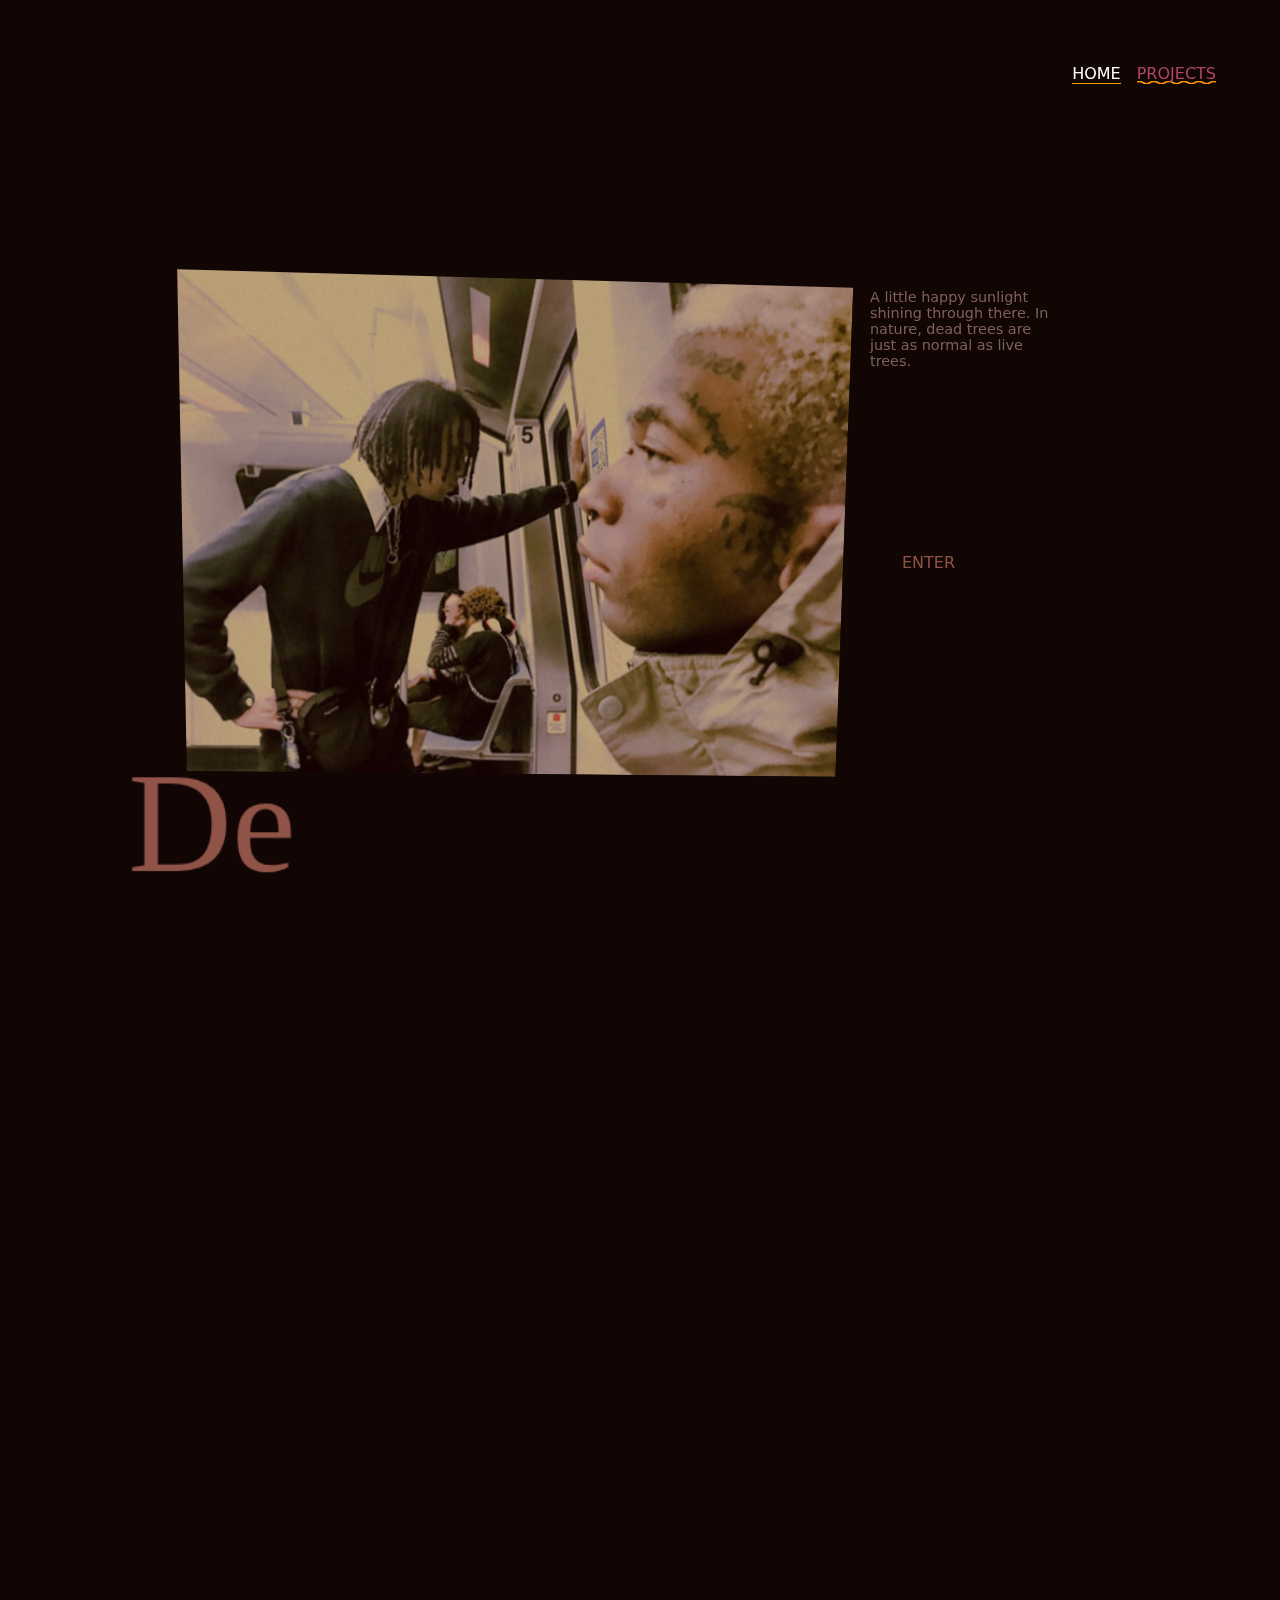
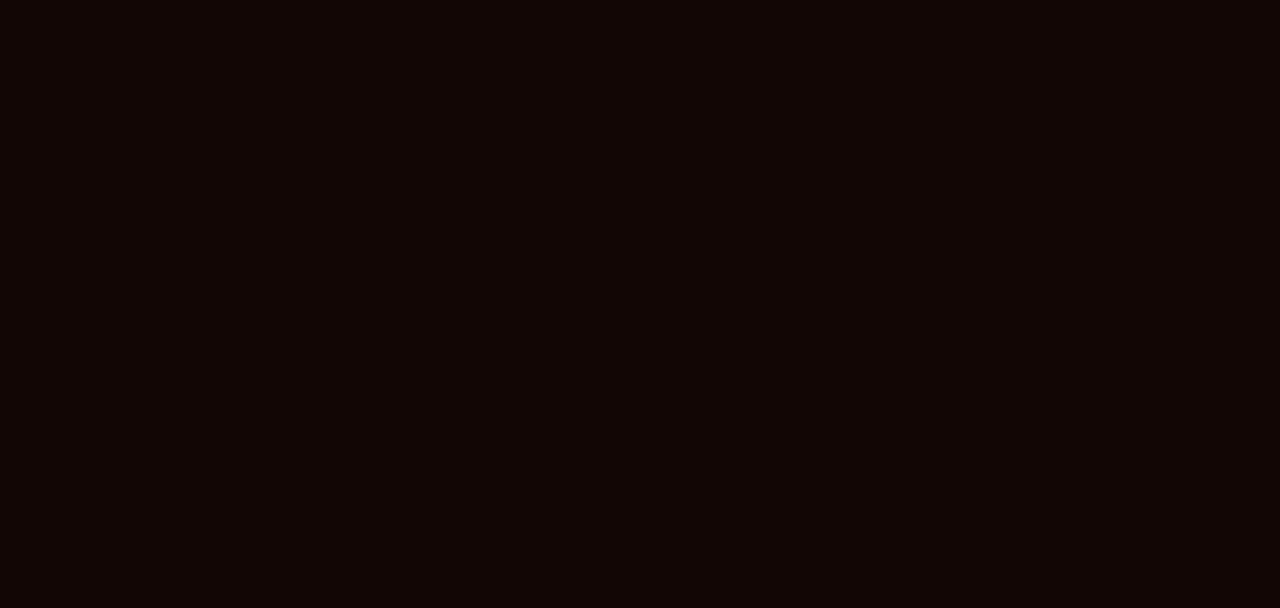
==== projects.html @ c8d73562 "added projects page" ====
<!DOCTYPE html>
<html lang="en" class="no-js">
	<head>
		<meta charset="UTF-8" />
		<meta name="viewport" content="width=device-width, initial-scale=1">
		<title>Ayush Saklani</title>
		<meta name="description" content="Portfolio" />
		<meta name="keywords" content="machine learning, deep learning, dl, ml, ai, artificical intelligence, data science" />
		<meta name="author" content="Ayush Saklani" />
		
		<script>document.documentElement.className="js";var supportsCssVars=function(){var e,t=document.createElement("style");return t.innerHTML="root: { --tmp-var: bold; }",document.head.appendChild(t),e=!!(window.CSS&&window.CSS.supports&&window.CSS.supports("font-weight","var(--tmp-var)")),t.parentNode.removeChild(t),e};supportsCssVars()||alert("Please view this demo in a modern browser that supports CSS Variables.");</script>
	<link href="css/vendors.css" rel="stylesheet">
	
	<link href="css/projects.css" rel="stylesheet">
	<body class="project-column">
		
		<main>
			
			

<!-- PROJECTS COLUMNS -->

<div data-scroll class="page page--layout-2">
				
				
				<div class="content content--alternate content--padded">
					<div class="content__item content__item--expand" style="--aspect-ratio: 700/525;">
						<div class="content__item-imgwrap">
							<div class="content__item-img" style="background-image: url(img/2.jpg);"></div>
						</div>
						<h2 class="content__item-title">De</h2>
						<p class="content__item-description">A little happy sunlight shining through there. In nature, dead trees are just as normal as live trees.</p>
						<p class="content__item-link"><a href="index.html">ENTER</a><p>
					</div>
					<div class="content__item content__item--expand" style="--aspect-ratio: 800/462;">
						<div class="content__item-imgwrap">
							<div class="content__item-img" style="background-image: url(img/17.jpg);"></div>
						</div>
						<h2 class="content__item-title">Nj</h2>
						<p class="content__item-description">All you have to learn here is how to have fun. No pressure. Just relax and watch it happen.All you have to learn here is how to have fun. No pressure. Just relax and watch it happen.
						All you have to learn here is how to have fun. No pressure. Just relax and watch it happen.
					All you have to learn here is how to have fun. No pressure. Just relax and watch it happen.</p>
						<p class="content__item-link"><a href="index.html">ENTER</a><p>
					</div>
					
				
					
				</div>
			</div>





<!-- PROJECTS COULMN ENDS -->


<div class="frame__demos">
					
					<a href="index.html" class="frame__demo">HOME</a>
					<a href="projects.html" class="frame__demo  frame__demo--current">PROJECTS</a>
					
				</div>

		</main>
		<script src="js/project-background.js"></script>
		<script src="js/three.min.js"></script>
		<script src="js/TweenMax.min.js"></script>
		<script src="js/projects.js"></script>
		<script src="js/imagesloaded.pkgd.min.js"></script>
		<script src="js/project-column.js"></script>
	</body>


			<!-- Nav -->
				
			<!-- Nav End -->
		

</html>
---- css/vendors.css ----
article,
aside,
details,
figcaption,
figure,
footer,
header,
hgroup,
main,
nav,
section,
summary {
    display: block
}

audio,

video {
    display: inline-block
}

audio:not([controls]) {
    display: none;
    height: 0
}

[hidden] {
    display: none
}


*,
:after,
:before {
    box-sizing: border-box
}

:root {
    font-size: 16px
}

.frame,
body,
html,
main {
    width: 100%;
    height: 100%
}

body {
   
    top: 0;
    left: 0;
    --color-text: #fff;
    --color-bg: #0e0e0f;
    --color-link: #0f51e4;
    --color-link-hover: #ebd944;
    color: var(--color-text);
    background-color: var(--color-bg);
    font-family: Futura, futura-pt, Arial, sans-serif;
    -webkit-font-smoothing: antialiased;
    -moz-osx-font-smoothing: grayscale
}
a {
    
    color: inherit;
    opacity: 1;
    
    position: relative;
    text-decoration: none;
    transition: color, opacity .12s
}

a:hover {
    background-image: url("data:image/svg+xml;charset=utf8,%3Csvg id='squiggle-link' xmlns='http://www.w3.org/2000/svg' xmlns:xlink='http://www.w3.org/1999/xlink' xmlns:ev='http://www.w3.org/2001/xml-events' viewBox='0 0 20 4'%3E%3Cstyle type='text/css'%3E.squiggle{animation:shift 2s linear infinite;}@keyframes shift {from {transform:translateX(0);}to {transform:translateX(-20px);}}%3C/style%3E%3Cpath fill='none' stroke='%23ff9800' stroke-width='2' class='squiggle' d='M0,3.5 c 5,0,5,-3,10,-3 s 5,3,10,3 c 5,0,5,-3,10,-3 s 5,3,10,3'/%3E%3C/svg%3E");
    background-position: 0 100%;
    background-repeat: repeat-x;
    background-size: auto 3px;
    padding-bottom: 3px;
   
   
}



.frame__demos {
    display: flex;
    justify-content: space-between;
   
    padding: 0 2.5rem:;
    margin: 1rem 0;
    position: absolute;
    top: 2rem;
    right: 3rem;
    color:white;
    z-index: 1000000;
    
    
}

.frame__demo {
    margin-top: 1rem;
    margin-right: 1rem;
    border-bottom: 1px solid orange;
}

.frame__demo--current,
.frame__demo:hover {
    color: #AF456D;
    margin-top: 1rem;
    margin-right: 1rem;
   border-bottom: 0;
   transition: border-bottom, color 0.7s;
   

    
}

.frame__demo--current {
   background-image: url("data:image/svg+xml;charset=utf8,%3Csvg id='squiggle-link' xmlns='http://www.w3.org/2000/svg' xmlns:xlink='http://www.w3.org/1999/xlink' xmlns:ev='http://www.w3.org/2001/xml-events' viewBox='0 0 20 4'%3E%3Cstyle type='text/css'%3E.squiggle{animation:shift 2s linear infinite;}@keyframes shift {from {transform:translateX(0);}to {transform:translateX(-20px);}}%3C/style%3E%3Cpath fill='none' stroke='%23ff9800' stroke-width='2' class='squiggle' d='M0,3.5 c 5,0,5,-3,10,-3 s 5,3,10,3 c 5,0,5,-3,10,-3 s 5,3,10,3'/%3E%3C/svg%3E");
    background-position: 0 100%;
    background-repeat: repeat-x;
    background-size: auto 3px;
    transform: none;

}
---- css/projects.css ----
body {
    --color-text: #fff;
    --color-bg: #0e0e0f;
    --color-bg-2: #242635;
    --color-bg-3: #dc2c5a;
    --color-link: #dc2c5a;
    --color-link-hover: #ff0060;
    overflow:hiden;
    width:100vw;
    height:100vh;
}




/**/
 /**/
 *,
:after,
:before {
    box-sizing: border-box;
    position: relative
}

:root {
    --baseline: 1;
    --degs: 8deg;
    --duration: 0.4s;
    --easing: cubic-bezier(0.7, 0, 0.2, 1);
    --loaded: 100%;
    --mouse-x: 0;
    --mouse-y: 0;
    --rot-x: 1;
    --rot-xvw: -1vw;
    --rot-y: -1;
    --rot-yvw: 1vw
}

::selection {
    background: rgba(141, 236, 193, .99);
    color: #fff
}


/* PROJECT COLUMN*/



.project-column {
    --color-text: #905348;
    --color-bg: #120605;
    --color-link: #8f8f76;
    --color-link-hover: #fff;
    font-family: "Segoe UI", Frutiger, "Frutiger Linotype", "Dejavu Sans", "Helvetica Neue", Arial, sans-serif;
    font-size: 1rem;
    --imgwidthmax: 400px;
    --color-description: #7e605b;
    --font-title: ivymode;
    --size-title: 9vw;
    --imgwidthmax: 600px;
}



.page {
    display: grid;
    padding: 5vw;
    max-width: 1400px;
    margin: 0 auto;
    grid-template-columns: 100%;
    grid-template-areas: 'header' 'meta' 'grid';
    will-change: transform;
}

.page__title {
    grid-area: header;
    margin: 0 0 1rem;
    font-size: inherit;
    font-weight: 400;
}




.meta {
    grid-area: meta;
}

.meta--center {
    justify-self: center;
    padding-top: 20vh;
}

.meta__links {
    display: flex;
    flex-wrap: wrap;
    line-height: 1.5;
}

.meta__links--column {
    flex-direction: column;
}

.meta__links a {
    margin: 0 1.5rem 0 0;
}

.meta__demos {
    margin-top: 1rem;
}

.meta__demo {
    display: inline-block;
    margin-right: 0.75rem;
}

.meta__demo--current {
    color: var(--color-link-hover);
    pointer-events: none;
}

.content {
    grid-area: grid;
    margin: 25vh 0 30vh;
}

.content--offset {
    display: grid;
    grid-template-columns: repeat(2, minmax(100px, 1fr));
    grid-gap: 30vh 10vw;
}

.content--full {
    width: 100vw;
    justify-self: center;
}

.content--padded {
    padding: 0 10vw;
}

.content__item {
    --imgwidth: calc(var(--imgwidthmax) * var(--aspect-ratio));
    width: var(--imgwidth);
    max-width: 100%;
    position: relative;
    will-change: transform;
    margin-bottom: 30vh;
    display: grid;
    grid-template-columns: 50% 50%;
}

.content__item--wide {
    grid-template-columns: 20% 80%;
}

.content__item--wide:nth-child(even) {
    grid-template-columns: 80% 20%;
}

.content--center .content__item {
    margin: 0 auto 60vh;
}

.content__item--expand {
    width: 100%;
    grid-template-columns: minmax(0, var(--imgwidth)) 1fr;
}

.content__item--expand:nth-child(even) {
    grid-template-columns: 1fr minmax(0, var(--imgwidth));
}

.content--alternate .content__item {
    max-width: 90vw;
}

.content--offset .content__item {
    margin: 0 auto 15vh;
}

.content--offset .content__item:nth-child(even) {
    align-self: end;
    margin-bottom: -20vh;
}

.content--alternate .content__item:nth-child(even) {
    margin-left: auto;
}

.content__item-imgwrap {
    position: relative;
    --imgwidth: 100%;
    margin: 0 auto;
    grid-area: 1 / 1 / 3 / 3;
    overflow: hidden;
    width: var(--imgwidth);
    padding-bottom: calc(var(--imgwidth) / (var(--aspect-ratio)));
    will-change: transform;
}

.demo-2 .content__item-imgwrap {
    outline: 1px solid transparent;
}

.content__item--expand .content__item-imgwrap {
    grid-area: 1 / 1 / 3 / 2;
}

.content__item--expand:nth-child(even) .content__item-imgwrap {
    grid-area: 1 / 2 / 3 / 3;
    justify-self: end;
}

.content__item-img {
    --overflow: 40px;
    height: calc(100% + (2 * var(--overflow)));
    top: calc( -1 * var(--overflow));
    width: 100%;
    position: absolute;
    background-size: cover;
    background-position: 50% 0%;
    will-change: transform;
    opacity: 0.8;
}

.content__item-img--t1 {
    --overflow: 60px;
}

.content__item-img--t2 {
    --overflow: 80px;
}

.content__item-img--t3 {
    --overflow: 120px;
}

.content__item-number {
    opacity: 0.03;
    font-size: 25vw;
    position: absolute;
    top: -7vw;
    right: -10vw;
    line-height: 1;
}

.content__item:nth-child(even) .content__item-number {
    right: auto;
    left: -7vw;
}

.content__item-title {
    position: relative;
    font-size: var(--size-title);
    padding: 0 3vw;
    margin: calc(var(--size-title) * -1/2) 0 0 0;
    align-self: start;
    line-height: 1;
    font-family: var(--font-title);
    font-weight: var(--font-weight-title);
    color: var(--color-title);
    will-change: transform;
    mix-blend-mode: var(--blendmode-title);
}

.content--center .content__item-title {
    grid-area: 1 / 1 / 3 / 3;
    margin: auto;
}

.content__item-title--layer {
    padding: 0;
    z-index: 10;
    grid-area: 1 / 1 / 2 / 3;
    width: 100%;
    text-align: center;
}

.content__item-description {
    grid-area: 3 / 1 / 3 / 3;
    width: 70%;
    position: relative;
    margin: 0;
    padding: 1rem 0 0 0;
    color: var(--color-description);
}


.content--alternate .content__item-title,
.content__item--wide:nth-child(even) .content__item-description {
    grid-area: 3 / 1 / 4 / 2;
    justify-self: start;
}

.content--alternate  .content__item:nth-child(even) .content__item-title,
.content__item--wide .content__item-description {
    grid-area: 3 / 2 / 4 / 3;
    justify-self: end;
    width: auto;
}

.content__item--expand .content__item-description {
    grid-area: 1 / 2 / 3 / 3;
    justify-self: start;
    align-self: start;
    padding: 0 2rem;
    width: 250px;
    font-size: 0.9rem;
}

.content__item--expand:nth-child(even) .content__item-description {
    grid-area: 1 / 1 / 3 / 2;
    justify-self: end;
    text-align: right;
}

.content__item-deco {
    position: absolute;
    top: 2rem;
    left: 10vw;
    height: 30%;
    width: 1px;
    background: #d79612;
}

.content__item-decobar {
    width: 140%;
    height: 25%;
    top: 20%;
    left: -20%;
    position: absolute;
    background: #dd525a;
    mix-blend-mode: color-burn;
}

@media screen and (min-width: 53em) {
    .page--layout-1 {
        grid-template-columns: 30% 70%;
        grid-template-areas: 'header header' '...  meta' 'grid grid';
    }
    .page--layout-2 {
        grid-template-columns: 1fr 1fr;
        grid-template-areas: 'header meta' '...  meta' 'grid grid';
    }
}

@media screen and (max-width: 40em) {
    .content__item--expand .content__item-imgwrap,
    .content__item--expand:nth-child(even) .content__item-imgwrap {
        grid-area: 1 / 1 / 3 / 3;
    }
    .content__item--expand .content__item-description,
    .content__item--expand:nth-child(even) .content__item-description,
    .content__item--wide .content__item-description,
    .content__item--wide:nth-child(even) .content__item-description {
        grid-area: 3 / 1 / 4 / 3;
        padding: 1rem 0;
        width: 100%;
        text-align: left;
    }
    .content__item--wide .content__item-description {
        padding: 1rem;
    }
    .content--alternate .content__item-title,
    .content--alternate .content__item:nth-child(even) .content__item-title {
        grid-area: 1 / 1 / 4 / 2;
    }
}

.content__item-link{
    position: relative;
    right:-4em;
    font-size: var(--size-title)/10;
    top:-15em;
    align-self: center;
   
}
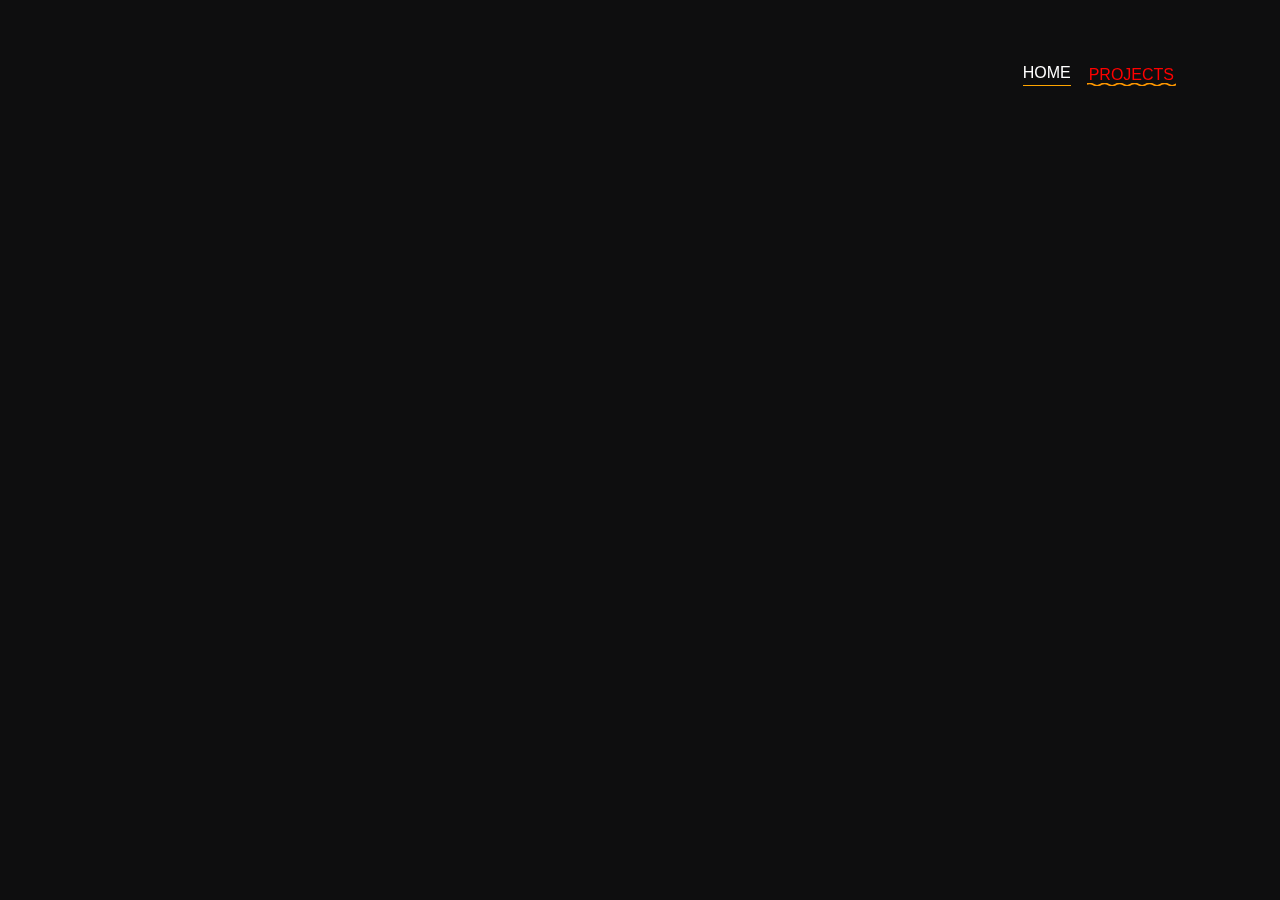
==== commit d1d8c732: "main" ====
--- a/projects.html
+++ b/projects.html
@@ -10,71 +10,33 @@
 		
 		<script>document.documentElement.className="js";var supportsCssVars=function(){var e,t=document.createElement("style");return t.innerHTML="root: { --tmp-var: bold; }",document.head.appendChild(t),e=!!(window.CSS&&window.CSS.supports&&window.CSS.supports("font-weight","var(--tmp-var)")),t.parentNode.removeChild(t),e};supportsCssVars()||alert("Please view this demo in a modern browser that supports CSS Variables.");</script>
 	<link href="css/vendors.css" rel="stylesheet">
-	
-	<link href="css/projects.css" rel="stylesheet">
-	<body class="project-column">
+	<body>
+		<div class="background"></div>
 		
 		<main>
+
+
 			
-			
-
-<!-- PROJECTS COLUMNS -->
-
-<div data-scroll class="page page--layout-2">
-				
-				
-				<div class="content content--alternate content--padded">
-					<div class="content__item content__item--expand" style="--aspect-ratio: 700/525;">
-						<div class="content__item-imgwrap">
-							<div class="content__item-img" style="background-image: url(img/2.jpg);"></div>
-						</div>
-						<h2 class="content__item-title">De</h2>
-						<p class="content__item-description">A little happy sunlight shining through there. In nature, dead trees are just as normal as live trees.</p>
-						<p class="content__item-link"><a href="index.html">ENTER</a><p>
-					</div>
-					<div class="content__item content__item--expand" style="--aspect-ratio: 800/462;">
-						<div class="content__item-imgwrap">
-							<div class="content__item-img" style="background-image: url(img/17.jpg);"></div>
-						</div>
-						<h2 class="content__item-title">Nj</h2>
-						<p class="content__item-description">All you have to learn here is how to have fun. No pressure. Just relax and watch it happen.All you have to learn here is how to have fun. No pressure. Just relax and watch it happen.
-						All you have to learn here is how to have fun. No pressure. Just relax and watch it happen.
-					All you have to learn here is how to have fun. No pressure. Just relax and watch it happen.</p>
-						<p class="content__item-link"><a href="index.html">ENTER</a><p>
-					</div>
-					
-				
-					
-				</div>
-			</div>
 
 
 
 
 
-<!-- PROJECTS COULMN ENDS -->
 
 
-<div class="frame__demos">
+			
+
+
+			<!-- Nav -->
+				<div class="frame__demos">
 					
 					<a href="index.html" class="frame__demo">HOME</a>
 					<a href="projects.html" class="frame__demo  frame__demo--current">PROJECTS</a>
 					
 				</div>
-
+			<!-- Nav End -->
 		</main>
-		<script src="js/project-background.js"></script>
-		<script src="js/three.min.js"></script>
-		<script src="js/TweenMax.min.js"></script>
-		<script src="js/projects.js"></script>
-		<script src="js/imagesloaded.pkgd.min.js"></script>
-		<script src="js/project-column.js"></script>
-	</body>
-
-
-			<!-- Nav -->
-				
-			<!-- Nav End -->
-		
+	
+	
 
 </html>
--- a/css/vendors.css
+++ b/css/vendors.css
@@ -1,4 +1,3 @@
-
 article,
 aside,
 details,
@@ -15,7 +14,7 @@
 }
 
 audio,
-
+canvas,
 video {
     display: inline-block
 }
@@ -29,6 +28,175 @@
     display: none
 }
 
+html {
+    font-family: sans-serif;
+    -ms-text-size-adjust: 100%;
+    -webkit-text-size-adjust: 100%
+}
+
+body {
+    margin: 0
+}
+
+a:focus {
+    outline: thin dotted
+}
+
+a:active,
+a:hover {
+    outline: 0
+}
+
+h1 {
+    font-size: 2em;
+    margin: .67em 0
+}
+
+abbr[title] {
+    border-bottom: 1px dotted
+}
+
+b,
+strong {
+    font-weight: 700
+}
+
+dfn {
+    font-style: italic
+}
+
+hr {
+    box-sizing: content-box;
+    height: 0
+}
+
+mark {
+    background: #ff0;
+    color: #000
+}
+
+code,
+kbd,
+pre,
+samp {
+    font-family: monospace, serif;
+    font-size: 1em
+}
+
+pre {
+    white-space: pre-wrap
+}
+
+q {
+    quotes: "\201C" "\201D" "\2018" "\2019"
+}
+
+small {
+    font-size: 80%
+}
+
+sub,
+sup {
+    font-size: 75%;
+    line-height: 0;
+    position: relative;
+    vertical-align: baseline
+}
+
+sup {
+    top: -.5em
+}
+
+sub {
+    bottom: -.25em
+}
+
+img {
+    border: 0
+}
+
+svg:not(:root) {
+    overflow: hidden
+}
+
+figure {
+    margin: 0
+}
+
+fieldset {
+    border: 1px solid silver;
+    margin: 0 2px;
+    padding: .35em .625em .75em
+}
+
+legend {
+    border: 0;
+    padding: 0
+}
+
+button,
+input,
+select,
+textarea {
+    font-family: inherit;
+    font-size: 100%;
+    margin: 0
+}
+
+button,
+input {
+    line-height: normal
+}
+
+button,
+select {
+    text-transform: none
+}
+
+button,
+html input[type=button],
+input[type=reset],
+input[type=submit] {
+    -webkit-appearance: button;
+    cursor: pointer
+}
+
+button[disabled],
+html input[disabled] {
+    cursor: default
+}
+
+input[type=checkbox],
+input[type=radio] {
+    box-sizing: border-box;
+    padding: 0
+}
+
+input[type=search] {
+    -webkit-appearance: textfield;
+    box-sizing: content-box
+}
+
+input[type=search]::-webkit-search-cancel-button,
+input[type=search]::-webkit-search-decoration {
+    -webkit-appearance: none
+}
+
+button::-moz-focus-inner,
+input::-moz-focus-inner {
+    border: 0;
+    padding: 0
+}
+
+textarea {
+    overflow: auto;
+    vertical-align: top
+}
+
+table {
+    border-collapse: collapse;
+    border-spacing: 0
+}
 
 *,
 :after,
@@ -49,7 +217,7 @@
 }
 
 body {
-   
+    position: fixed;
     top: 0;
     left: 0;
     --color-text: #fff;
@@ -66,7 +234,7 @@
     
     color: inherit;
     opacity: 1;
-    
+    padding-bottom: 3px;
     position: relative;
     text-decoration: none;
     transition: color, opacity .12s
@@ -77,7 +245,6 @@
     background-position: 0 100%;
     background-repeat: repeat-x;
     background-size: auto 3px;
-    padding-bottom: 3px;
    
    
 }
@@ -88,7 +255,7 @@
     display: flex;
     justify-content: space-between;
    
-    padding: 0 2.5rem:;
+    padding: 0 2.5rem;
     margin: 1rem 0;
     position: absolute;
     top: 2rem;
@@ -107,12 +274,9 @@
 
 .frame__demo--current,
 .frame__demo:hover {
-    color: #AF456D;
-    margin-top: 1rem;
-    margin-right: 1rem;
+    color: red;
+    padding: 2px;
    border-bottom: 0;
-   transition: border-bottom, color 0.7s;
-   
 
     
 }
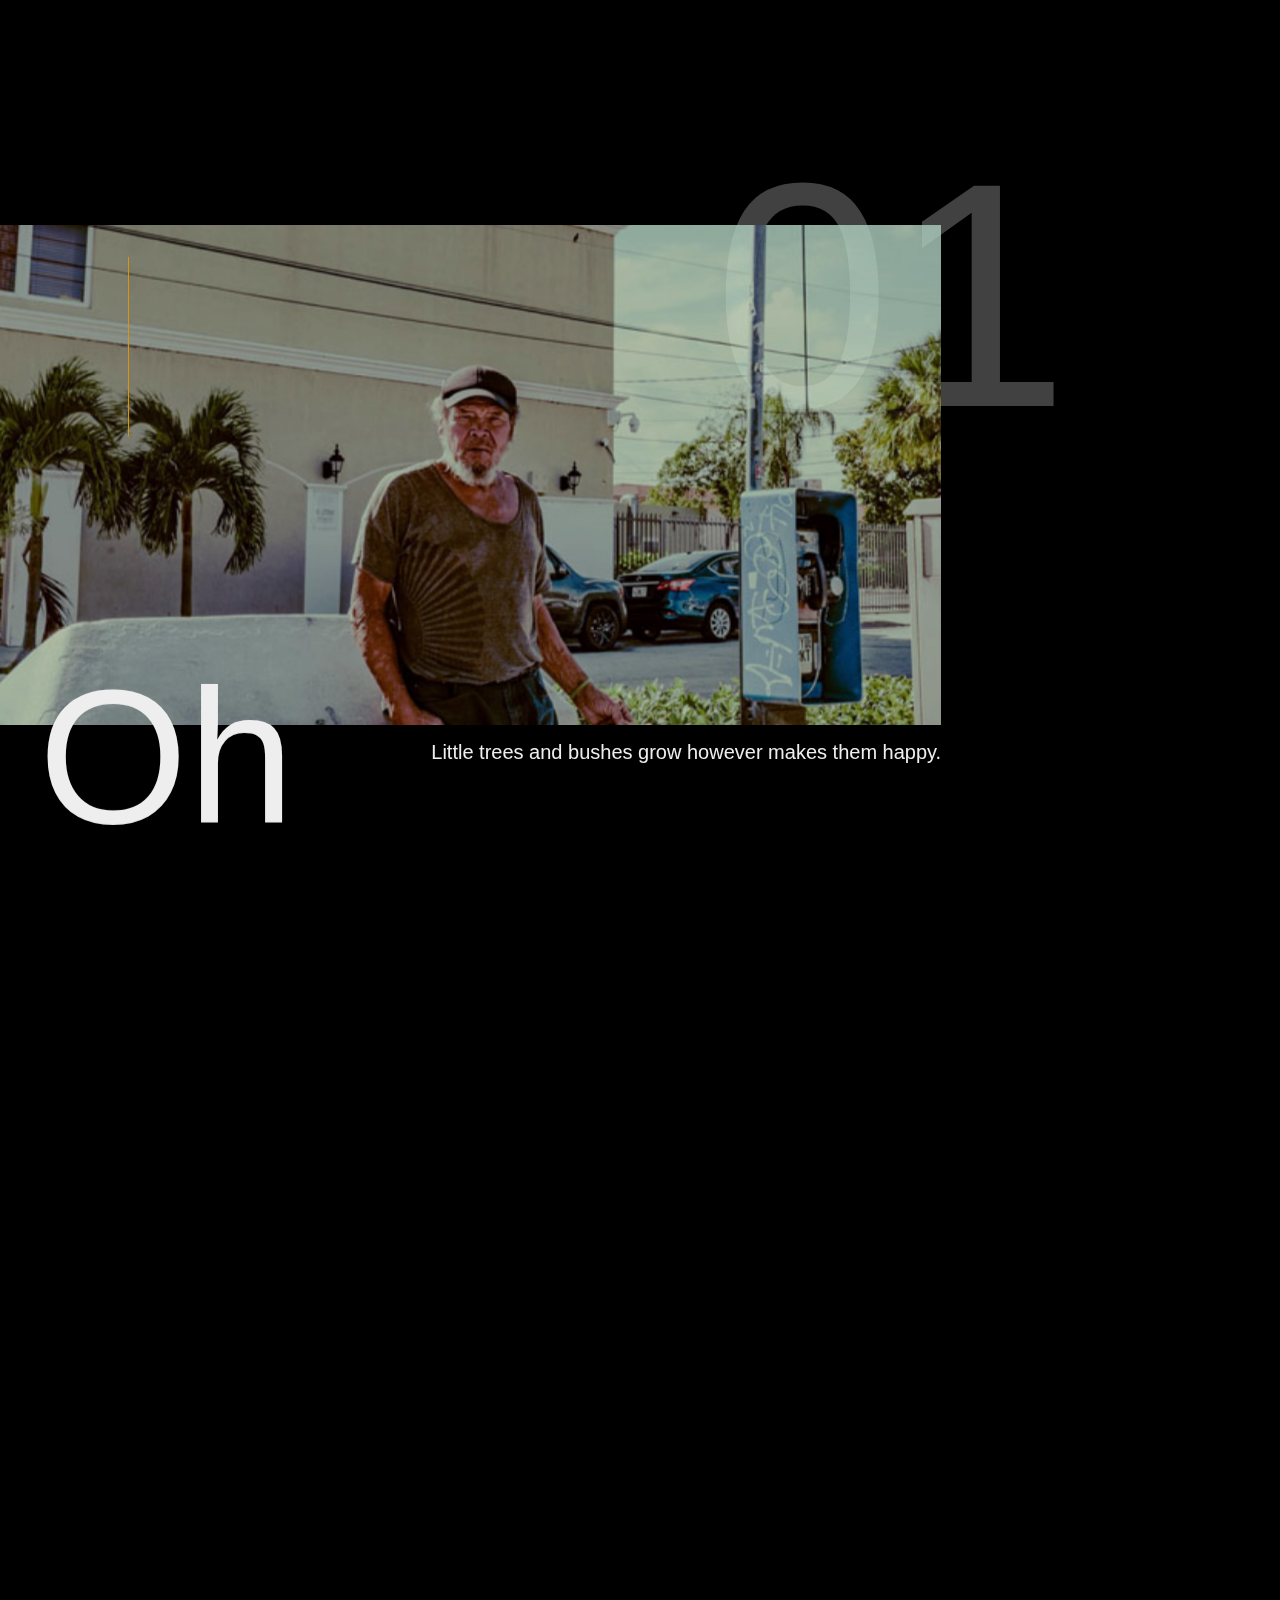
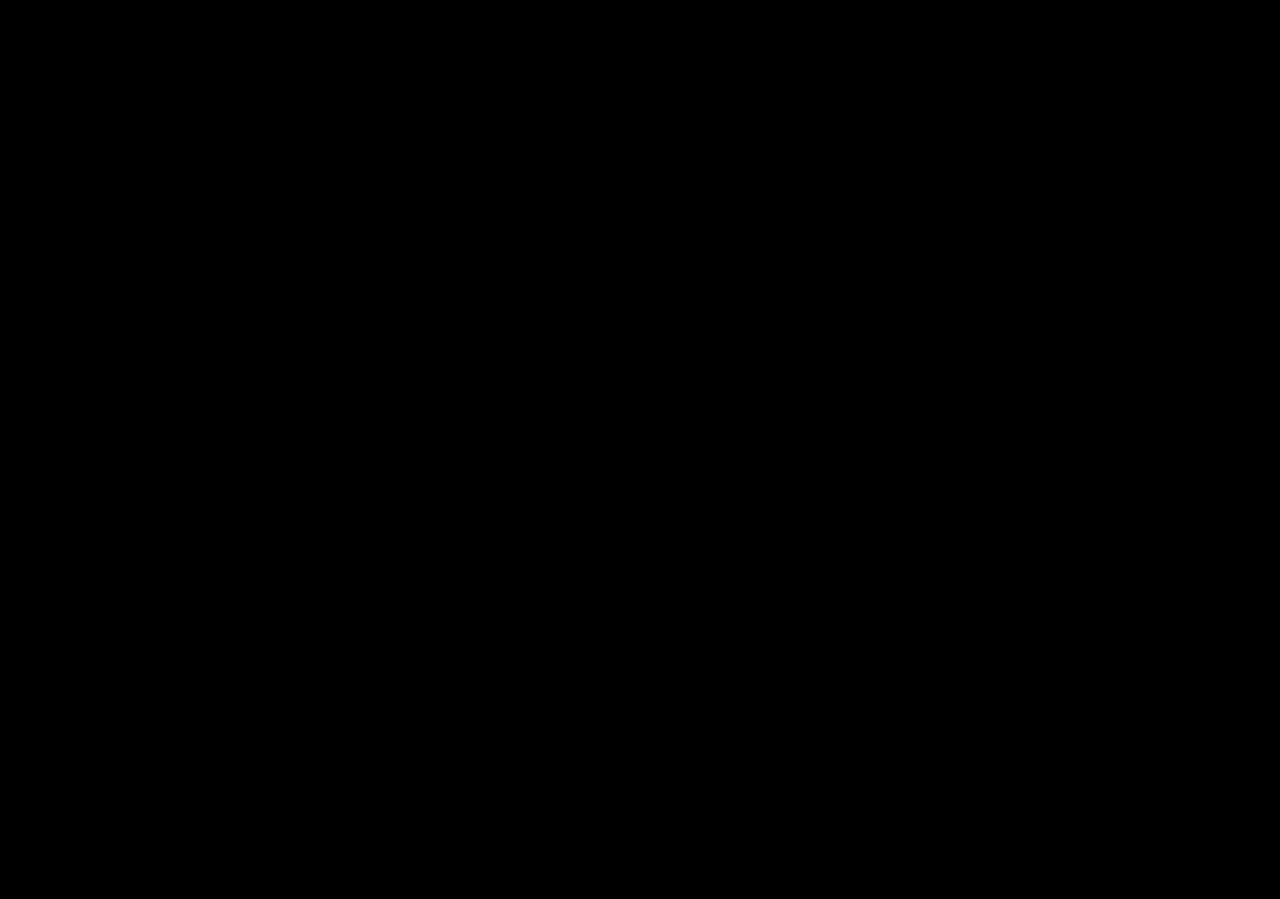
==== commit 77898ada: "projects page" ====
--- a/projects.html
+++ b/projects.html
@@ -9,34 +9,53 @@
 		<meta name="author" content="Ayush Saklani" />
 		
 		<script>document.documentElement.className="js";var supportsCssVars=function(){var e,t=document.createElement("style");return t.innerHTML="root: { --tmp-var: bold; }",document.head.appendChild(t),e=!!(window.CSS&&window.CSS.supports&&window.CSS.supports("font-weight","var(--tmp-var)")),t.parentNode.removeChild(t),e};supportsCssVars()||alert("Please view this demo in a modern browser that supports CSS Variables.");</script>
-	<link href="css/vendors.css" rel="stylesheet">
-	<body>
-		<div class="background"></div>
-		
+	<!-- <link href="css/vendors.css" rel="stylesheet"> -->
+	<link href="css/projects.css" rel="stylesheet">
+	</head>
+	<body class="demo-1">
 		<main>
+			<div data-scroll class="page page--layout-2">
+				
+				<div class="content content--full content--alternate">
+					<div class="content__item content__item--wide">
+						<span class="content__item-number">01</span>
+						<div class="content__item-imgwrap"><div class="content__item-img" style="background-image: url(img/17.jpg);"></div></div>
+						<div class="content__item-deco"></div>
+						<h2 class="content__item-title">Oh</h2>
+						<p class="content__item-description">Little trees and bushes grow however makes them happy.</p>
+					</div>
+					<div class="content__item content__item--wide">
+						<span class="content__item-number">02</span>
+						<div class="content__item-imgwrap"><div class="content__item-img" style="background-image: url(img/21.jpg);"></div></div>
+						<div class="content__item-deco"></div>
+						<h2 class="content__item-title">Ri</h2>
+						<p class="content__item-description">We don't have to be committed. We are just playing here.</p>
+					</div>
+					
+					<div class="content__item content__item--wide">
+						<span class="content__item-number">03</span>
+						<div class="content__item-imgwrap"><div class="content__item-img" style="background-image: url(img/21.jpg);"></div></div>
+						<div class="content__item-deco"></div>
+						<h2 class="content__item-title">Ri</h2>
+						<p class="content__item-description">We don't have to be committed. We are just playing here.</p>
+					</div>
+					
+				</div>
+			</div>
 
 
-			
-
-
-
-
-
-
-
-			
 
 
 			<!-- Nav -->
 				<div class="frame__demos">
 					
-					<a href="index.html" class="frame__demo">HOME</a>
-					<a href="projects.html" class="frame__demo  frame__demo--current">PROJECTS</a>
+					<a href="index.html" class="frame__demo frame__demo--current">HOME</a>
+					<a href="projects.html" class="frame__demo">PROJECTS</a>
 					
 				</div>
 			<!-- Nav End -->
 		</main>
-	
-	
-
+		<script src="js/imagesloaded.pkgd.min.js"></script>
+		<script src="js/projects.js"></script>
+	</body>
 </html>
--- a/css/vendors.css
+++ b/css/vendors.css
@@ -1,211 +1,79 @@
-article,
-aside,
-details,
-figcaption,
-figure,
-footer,
-header,
-hgroup,
-main,
-nav,
-section,
-summary {
-    display: block
-}
 
-audio,
-canvas,
-video {
-    display: inline-block
-}
-
-audio:not([controls]) {
-    display: none;
-    height: 0
-}
-
-[hidden] {
-    display: none
-}
-
-html {
-    font-family: sans-serif;
-    -ms-text-size-adjust: 100%;
-    -webkit-text-size-adjust: 100%
-}
-
-body {
-    margin: 0
-}
-
-a:focus {
-    outline: thin dotted
-}
-
-a:active,
-a:hover {
-    outline: 0
-}
-
-h1 {
-    font-size: 2em;
-    margin: .67em 0
-}
-
-abbr[title] {
-    border-bottom: 1px dotted
-}
-
-b,
-strong {
-    font-weight: 700
-}
-
-dfn {
-    font-style: italic
-}
-
-hr {
-    box-sizing: content-box;
-    height: 0
-}
-
-mark {
-    background: #ff0;
-    color: #000
-}
-
-code,
-kbd,
-pre,
-samp {
-    font-family: monospace, serif;
-    font-size: 1em
-}
-
-pre {
-    white-space: pre-wrap
-}
-
-q {
-    quotes: "\201C" "\201D" "\2018" "\2019"
-}
-
-small {
-    font-size: 80%
-}
-
-sub,
-sup {
-    font-size: 75%;
-    line-height: 0;
-    position: relative;
-    vertical-align: baseline
-}
-
-sup {
-    top: -.5em
-}
-
-sub {
-    bottom: -.25em
-}
-
-img {
-    border: 0
-}
-
-svg:not(:root) {
-    overflow: hidden
-}
-
-figure {
-    margin: 0
-}
-
-fieldset {
-    border: 1px solid silver;
-    margin: 0 2px;
-    padding: .35em .625em .75em
-}
-
-legend {
-    border: 0;
-    padding: 0
-}
-
-button,
-input,
-select,
-textarea {
-    font-family: inherit;
-    font-size: 100%;
-    margin: 0
-}
-
-button,
-input {
-    line-height: normal
-}
-
-button,
-select {
-    text-transform: none
-}
-
-button,
-html input[type=button],
-input[type=reset],
-input[type=submit] {
-    -webkit-appearance: button;
-    cursor: pointer
-}
-
-button[disabled],
-html input[disabled] {
-    cursor: default
-}
-
-input[type=checkbox],
-input[type=radio] {
-    box-sizing: border-box;
-    padding: 0
-}
-
-input[type=search] {
-    -webkit-appearance: textfield;
-    box-sizing: content-box
-}
-
-input[type=search]::-webkit-search-cancel-button,
-input[type=search]::-webkit-search-decoration {
-    -webkit-appearance: none
-}
-
-button::-moz-focus-inner,
-input::-moz-focus-inner {
-    border: 0;
-    padding: 0
-}
-
-textarea {
-    overflow: auto;
-    vertical-align: top
-}
-
-table {
-    border-collapse: collapse;
-    border-spacing: 0
-}
-
-*,
+/**/
+ /**/
+ *,
 :after,
 :before {
-    box-sizing: border-box
+    box-sizing: border-box;
+    position: relative
 }
 
 :root {
-    font-size: 16px
+    --baseline: 1;
+    --degs: 8deg;
+    --duration: 0.4s;
+    --easing: cubic-bezier(0.7, 0, 0.2, 1);
+    --loaded: 100%;
+    --mouse-x: 0;
+    --mouse-y: 0;
+    --rot-x: 1;
+    --rot-xvw: -1vw;
+    --rot-y: -1;
+    --rot-yvw: 1vw
+}
+
+::selection {
+    background: rgba(141, 236, 193, .99);
+    color: #fff
+}
+
+
+h2,
+h3,
+p {
+    pointer-events: all!important
+}
+
+
+html {
+    scroll-behavior: smooth;
+    touch-action: manipulation
+}
+
+body,
+html {
+    background-color: #000;
+    color: #000;
+    font-family: montserrat_blackregular;
+    font-family: estebanregular;
+    font-size: 20px;
+    height: 100%;
+    line-height: 1.7;
+    margin: 0;
+    /*overflow: hidden;*/
+    padding: 0;
+    width: 100%
+}
+
+@media only screen and (max-width:600px) {
+    body {
+        /*overflow-y: auto;*/
+        scroll-behavior: smooth;
+        transform-style: flat;
+        -webkit-overflow-scrolling: touch
+    }
+}
+
+h1,
+h2,
+h3,
+h4,
+h5 {
+    font-family: montserrat_blackregular, sans-serif;
+    font-weight: 900;
+    line-height: .7;
+    margin: 0;
+    padding: 0
 }
 
 .frame,
@@ -234,10 +102,11 @@
     
     color: inherit;
     opacity: 1;
-    padding-bottom: 3px;
+    /*padding-bottom: .15em;*/
     position: relative;
     text-decoration: none;
-    transition: color, opacity .12s
+    transition: color, opacity border .12s
+    outline:none ;
 }
 
 a:hover {
@@ -248,6 +117,10 @@
    
    
 }
+a, a:active,a:focus{
+    outline:none 
+}
+input:focus{outline: none}
 
 
 
@@ -269,14 +142,19 @@
 .frame__demo {
     margin-top: 1rem;
     margin-right: 1rem;
-    border-bottom: 1px solid orange;
+    border-bottom: 2px solid orange;
 }
 
 .frame__demo--current,
 .frame__demo:hover {
-    color: red;
-    padding: 2px;
-   border-bottom: 0;
+    color: #AF456D;
+     background-image: url("data:image/svg+xml;charset=utf8,%3Csvg id='squiggle-link' xmlns='http://www.w3.org/2000/svg' xmlns:xlink='http://www.w3.org/1999/xlink' xmlns:ev='http://www.w3.org/2001/xml-events' viewBox='0 0 20 4'%3E%3Cstyle type='text/css'%3E.squiggle{animation:shift 2s linear infinite;}@keyframes shift {from {transform:translateX(0);}to {transform:translateX(-20px);}}%3C/style%3E%3Cpath fill='none' stroke='%23ff9800' stroke-width='2' class='squiggle' d='M0,3.5 c 5,0,5,-3,10,-3 s 5,3,10,3 c 5,0,5,-3,10,-3 s 5,3,10,3'/%3E%3C/svg%3E");
+    background-position: 0 100%;
+    background-repeat: repeat-x;
+    background-size: auto 4px;
+    border-bottom: 0;
+     padding-bottom: .1em;
+
 
     
 }
@@ -285,7 +163,8 @@
    background-image: url("data:image/svg+xml;charset=utf8,%3Csvg id='squiggle-link' xmlns='http://www.w3.org/2000/svg' xmlns:xlink='http://www.w3.org/1999/xlink' xmlns:ev='http://www.w3.org/2001/xml-events' viewBox='0 0 20 4'%3E%3Cstyle type='text/css'%3E.squiggle{animation:shift 2s linear infinite;}@keyframes shift {from {transform:translateX(0);}to {transform:translateX(-20px);}}%3C/style%3E%3Cpath fill='none' stroke='%23ff9800' stroke-width='2' class='squiggle' d='M0,3.5 c 5,0,5,-3,10,-3 s 5,3,10,3 c 5,0,5,-3,10,-3 s 5,3,10,3'/%3E%3C/svg%3E");
     background-position: 0 100%;
     background-repeat: repeat-x;
-    background-size: auto 3px;
+    background-size: auto 4px;
     transform: none;
+     border-bottom: 0;
 
 }--- a/css/projects.css
+++ b/css/projects.css
@@ -0,0 +1,349 @@
+
+
+body {
+	margin: 0;
+	--color-text: #dc6e25;
+	--color-bg: #efded3;
+	--color-link: #000;
+	--color-link-hover: #dc6e25;
+	--aspect-ratio: 1/1.5;
+	--imgwidthmax: 500px;
+	--size-title: 10rem;
+	--font-weight-title: 400;
+	color: var(--color-text);
+	background-color: var(--color-bg);
+	font-family: turquoise, serif;
+	font-size: 1.5rem;
+	-webkit-font-smoothing: antialiased;
+	-moz-osx-font-smoothing: grayscale;
+}
+
+.demo-1 {
+	--color-text: #eee;
+	--color-bg: #000;
+	--color-link-hover: #AF456D;
+	--aspect-ratio: 32/17;
+	font-size: 1.25rem;
+	font-family: ivymode, sans-serif;
+	--size-title: 15vw;
+}
+
+
+
+
+.content {
+	grid-area: grid;
+	margin: 25vh 0 30vh;
+}
+
+.content--offset {
+	display: grid;
+	grid-template-columns: repeat(2, minmax(100px, 1fr));
+	grid-gap: 30vh 10vw;
+}
+
+.content--full {
+	width: 100vw;
+	justify-self: center;
+}
+
+.content--padded {
+	padding: 0 10vw;
+}
+
+.content__item {
+	--imgwidth: calc(var(--imgwidthmax) * var(--aspect-ratio));
+	width: var(--imgwidth);
+	max-width: 100%;
+	position: relative;
+	will-change: transform;
+	margin-bottom: 30vh;
+	display: grid;
+	grid-template-columns: 50% 50%;
+}
+
+.content__item--wide {
+	grid-template-columns: 20% 80%;
+}
+
+.content__item--wide:nth-child(even) {
+	grid-template-columns: 80% 20%;
+}
+
+.content--center .content__item {
+	margin: 0 auto 60vh;
+}
+
+.content__item--expand {
+	width: 100%;
+	grid-template-columns: minmax(0, var(--imgwidth)) 1fr;
+}
+
+.content__item--expand:nth-child(even) {
+	grid-template-columns: 1fr minmax(0, var(--imgwidth));
+}
+
+.content--alternate .content__item {
+	max-width: 90vw;
+}
+
+.content--offset .content__item {
+	margin: 0 auto 15vh;
+}
+
+.content--offset .content__item:nth-child(even) {
+	align-self: end;
+	margin-bottom: -20vh;
+}
+
+.content--alternate .content__item:nth-child(even) {
+	margin-left: auto;
+}
+
+.content__item-imgwrap {
+	position: relative;
+	--imgwidth: 100%;
+	margin: 0 auto;
+	grid-area: 1 / 1 / 3 / 3;
+	overflow: hidden;
+	width: var(--imgwidth);
+	padding-bottom: calc(var(--imgwidth) / (var(--aspect-ratio)));
+	will-change: transform;
+}
+
+
+
+.content__item--expand .content__item-imgwrap {
+	grid-area: 1 / 1 / 3 / 2;
+}
+
+.content__item--expand:nth-child(even) .content__item-imgwrap {
+	grid-area: 1 / 2 / 3 / 3;
+	justify-self: end;
+}
+
+.content__item-img {
+	--overflow: 40px;
+	height: calc(100% + (2 * var(--overflow)));
+	top: calc( -1 * var(--overflow));
+	width: 100%;
+	position: absolute;
+	background-size: cover;
+	background-position: 50% 0%;
+	will-change: transform;
+	opacity: 0.8;
+}
+
+.content__item-img--t1 {
+	--overflow: 60px;
+}
+
+.content__item-img--t2 {
+	--overflow: 80px;
+}
+
+.content__item-img--t3 {
+	--overflow: 120px;
+}
+
+.content__item-number {
+	opacity: 0.27;
+	font-size: 25vw;
+	position: absolute;
+	top: -7vw;
+	right: -10vw;
+	line-height: 1;
+}
+
+.content__item:nth-child(even) .content__item-number {
+	right: auto;
+	left: -7vw;
+}
+
+.content__item-title {
+	position: relative;
+	font-size: var(--size-title);
+	padding: 0 3vw;
+	margin: calc(var(--size-title) * -1/2) 0 0 0;
+	align-self: start;
+	line-height: 1;
+	font-family: var(--font-title);
+	font-weight: var(--font-weight-title);
+	color: var(--color-title);
+	will-change: transform;
+	mix-blend-mode: var(--blendmode-title);
+}
+
+.content--center .content__item-title {
+	grid-area: 1 / 1 / 3 / 3;
+	margin: auto;
+}
+
+.content__item-title--layer {
+	padding: 0;
+	z-index: 10;
+	grid-area: 1 / 1 / 2 / 3;
+	width: 100%;
+	text-align: center;
+}
+
+.content__item-description {
+	grid-area: 3 / 1 / 3 / 3;
+	width: 70%;
+	position: relative;
+	margin: 0;
+	padding: 1rem 0 0 0;
+	color: var(--color-description);
+}
+
+.content--alternate .content__item-title,
+.content__item--wide:nth-child(even) .content__item-description {
+	grid-area: 3 / 1 / 4 / 2;
+	justify-self: start;
+}
+
+.content--alternate  .content__item:nth-child(even) .content__item-title,
+.content__item--wide .content__item-description {
+	grid-area: 3 / 2 / 4 / 3;
+	justify-self: end;
+	width: auto;
+}
+
+.content__item--expand .content__item-description {
+	grid-area: 1 / 2 / 3 / 3;
+    justify-self: start;
+    align-self: start;
+    padding: 0 2rem;
+    width: 250px;
+    font-size: 0.9rem;
+}
+
+.content__item--expand:nth-child(even) .content__item-description {
+	grid-area: 1 / 1 / 3 / 2;
+	justify-self: end;
+	text-align: right;
+}
+
+.content__item-deco {
+	position: absolute;
+	top: 2rem;
+	left: 10vw;
+	height: 30%;
+	width: 1px;
+	background: #d79612;
+}
+
+.content__item-decobar {
+	width: 140%;
+	height: 25%;
+	top: 20%;
+	left: -20%;
+	position: absolute;
+	background: #dd525a;
+	mix-blend-mode: color-burn;
+}
+
+@media screen and (min-width: 53em) {
+	.page--layout-1 {
+		grid-template-columns: 30% 70%;
+		grid-template-areas: 'header header' '...  meta' 'grid grid';
+	}
+	.page--layout-2 {
+		grid-template-columns: 1fr 1fr;
+		grid-template-areas: 'header meta' '...  meta' 'grid grid';
+	}
+}
+
+@media screen and (max-width: 40em) {
+	.content__item--expand .content__item-imgwrap,
+	.content__item--expand:nth-child(even) .content__item-imgwrap {
+		grid-area: 1 / 1 / 3 / 3;
+	}
+	.content__item--expand .content__item-description,
+	.content__item--expand:nth-child(even) .content__item-description,
+	.content__item--wide .content__item-description,
+	.content__item--wide:nth-child(even) .content__item-description {
+		grid-area: 3 / 1 / 4 / 3;
+	    padding: 1rem 0;
+	    width: 100%;
+	    text-align: left;
+	}
+	.content__item--wide .content__item-description {
+		padding: 1rem;
+	}
+	.content--alternate .content__item-title,
+	.content--alternate .content__item:nth-child(even) .content__item-title {
+		grid-area: 1 / 1 / 4 / 2;
+	}
+}
+
+a {
+    
+    color: inherit;
+    opacity: 1;
+    /*padding-bottom: .15em;*/
+    position: relative;
+    text-decoration: none;
+    transition: color, opacity border .12s
+    outline:none ;
+}
+
+/*a:hover {
+    background-image: url("data:image/svg+xml;charset=utf8,%3Csvg id='squiggle-link' xmlns='http://www.w3.org/2000/svg' xmlns:xlink='http://www.w3.org/1999/xlink' xmlns:ev='http://www.w3.org/2001/xml-events' viewBox='0 0 20 4'%3E%3Cstyle type='text/css'%3E.squiggle{animation:shift 2s linear infinite;}@keyframes shift {from {transform:translateX(0);}to {transform:translateX(-20px);}}%3C/style%3E%3Cpath fill='none' stroke='%23ff9800' stroke-width='2' class='squiggle' d='M0,3.5 c 5,0,5,-3,10,-3 s 5,3,10,3 c 5,0,5,-3,10,-3 s 5,3,10,3'/%3E%3C/svg%3E");
+    background-position: 0 100%;
+    background-repeat: repeat-x;
+    background-size: auto 3px;
+   
+   
+}
+a, a:active,a:focus{
+    outline:none 
+}
+input:focus{outline: none}
+
+
+
+.frame__demos {
+    display: flex;
+    justify-content: space-between;
+   
+    padding: 0 2.5rem;
+    margin: 1rem 0;
+    position: absolute;
+    top: 2rem;
+    right: 3rem;
+    color:white;
+    z-index: 1000000;
+    
+    
+}
+
+.frame__demo {
+    margin-top: 1rem;
+    margin-right: 1rem;
+    border-bottom: 2px solid orange;
+}
+
+.frame__demo--current,
+.frame__demo:hover {
+    color: #AF456D;
+     background-image: url("data:image/svg+xml;charset=utf8,%3Csvg id='squiggle-link' xmlns='http://www.w3.org/2000/svg' xmlns:xlink='http://www.w3.org/1999/xlink' xmlns:ev='http://www.w3.org/2001/xml-events' viewBox='0 0 20 4'%3E%3Cstyle type='text/css'%3E.squiggle{animation:shift 2s linear infinite;}@keyframes shift {from {transform:translateX(0);}to {transform:translateX(-20px);}}%3C/style%3E%3Cpath fill='none' stroke='%23ff9800' stroke-width='2' class='squiggle' d='M0,3.5 c 5,0,5,-3,10,-3 s 5,3,10,3 c 5,0,5,-3,10,-3 s 5,3,10,3'/%3E%3C/svg%3E");
+    background-position: 0 100%;
+    background-repeat: repeat-x;
+    background-size: auto 4px;
+    border-bottom: 0;
+     padding-bottom: .1em;
+
+
+    
+}
+
+.frame__demo--current {
+   background-image: url("data:image/svg+xml;charset=utf8,%3Csvg id='squiggle-link' xmlns='http://www.w3.org/2000/svg' xmlns:xlink='http://www.w3.org/1999/xlink' xmlns:ev='http://www.w3.org/2001/xml-events' viewBox='0 0 20 4'%3E%3Cstyle type='text/css'%3E.squiggle{animation:shift 2s linear infinite;}@keyframes shift {from {transform:translateX(0);}to {transform:translateX(-20px);}}%3C/style%3E%3Cpath fill='none' stroke='%23ff9800' stroke-width='2' class='squiggle' d='M0,3.5 c 5,0,5,-3,10,-3 s 5,3,10,3 c 5,0,5,-3,10,-3 s 5,3,10,3'/%3E%3C/svg%3E");
+    background-position: 0 100%;
+    background-repeat: repeat-x;
+    background-size: auto 4px;
+    transform: none;
+     border-bottom: 0;
+*/
+}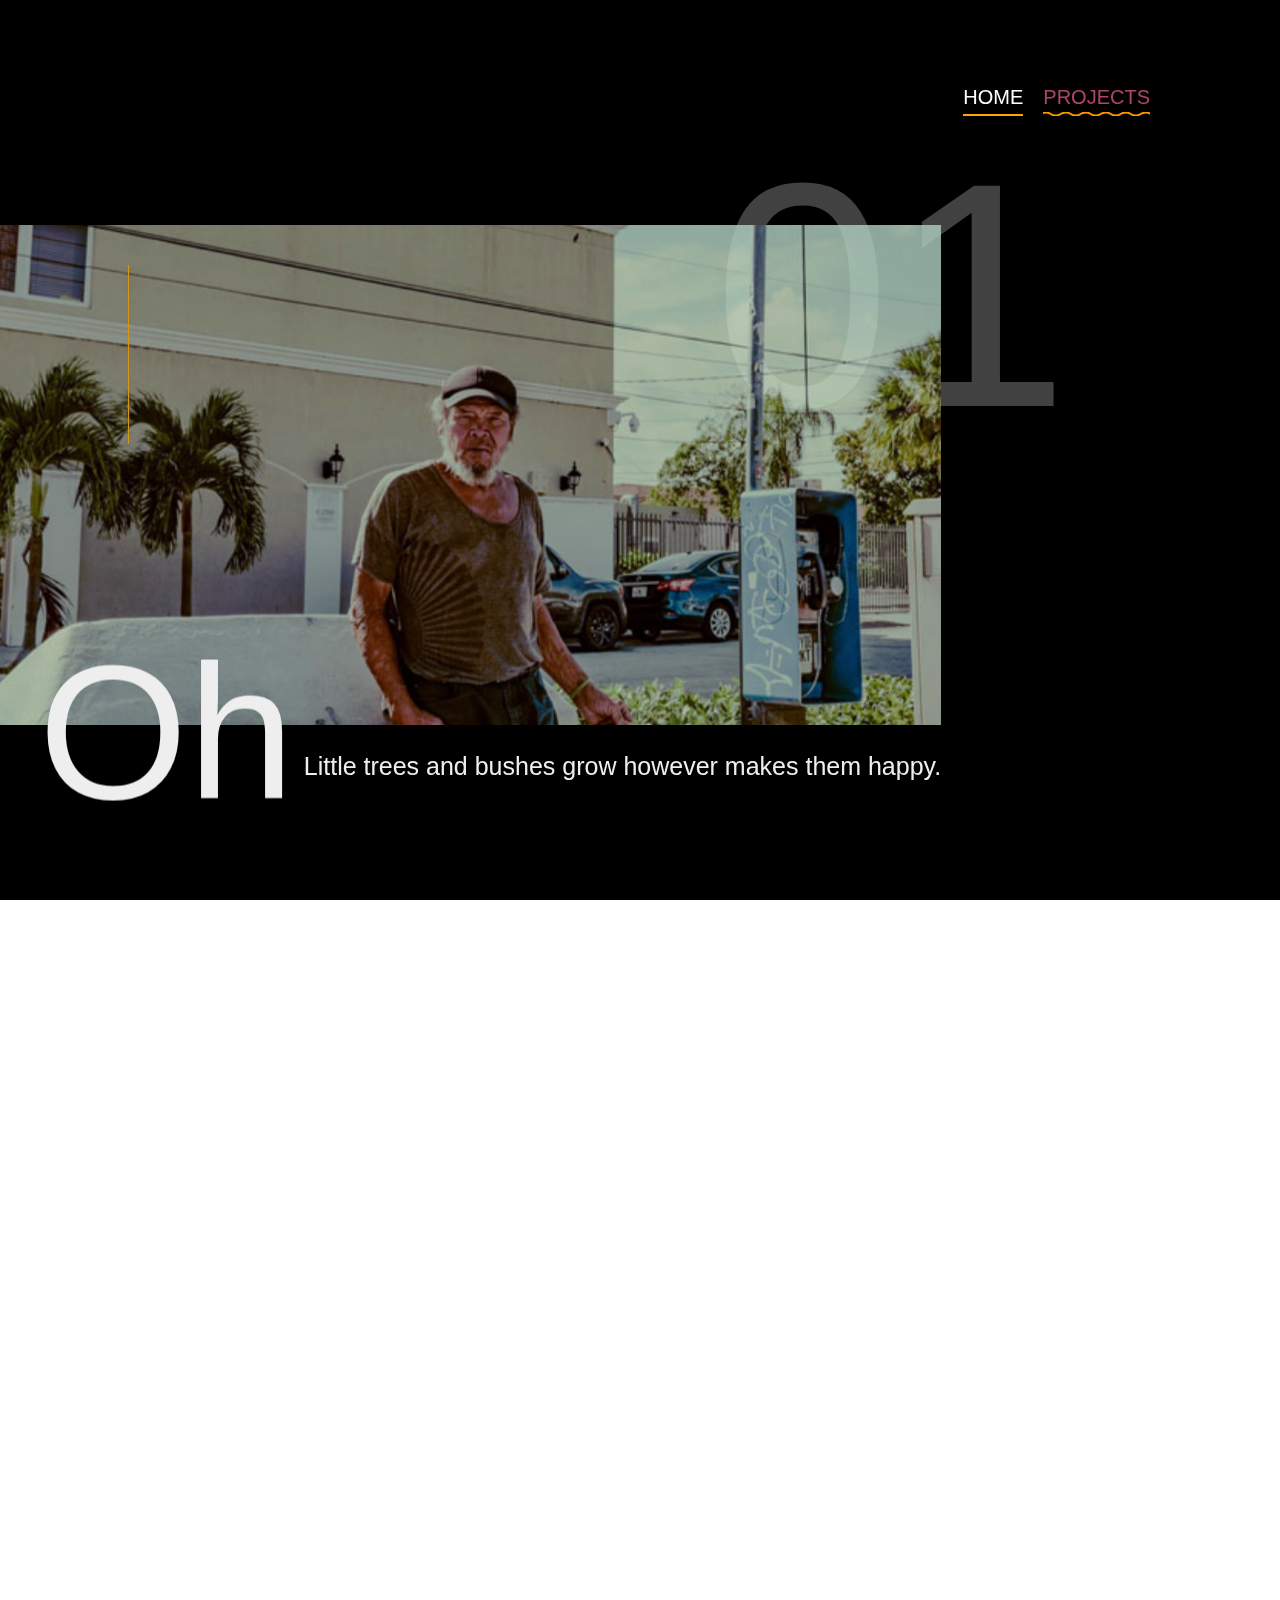
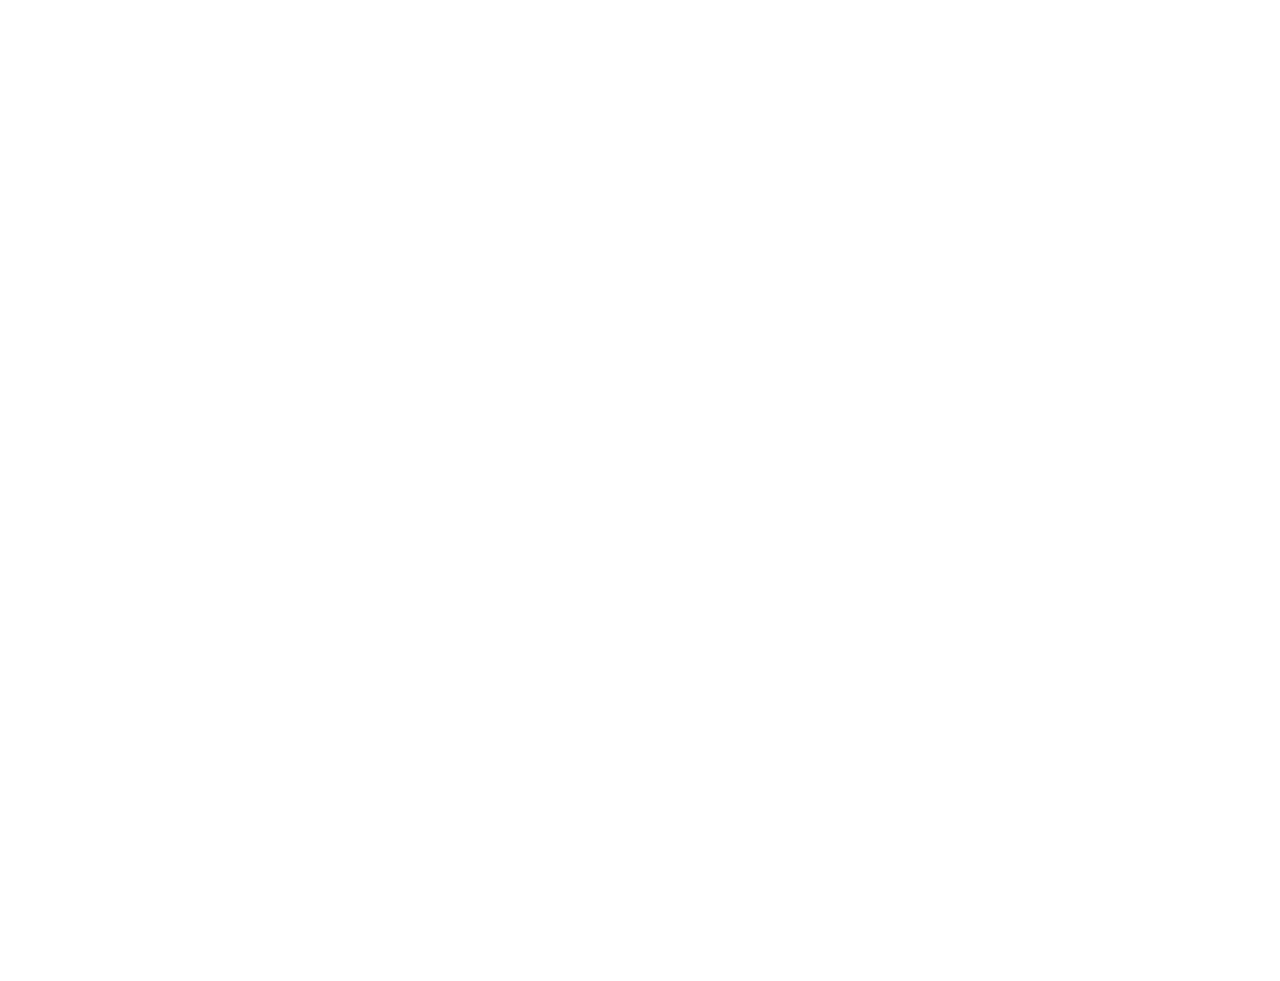
==== commit 1ea84cf7: "changed navigation" ====
--- a/projects.html
+++ b/projects.html
@@ -9,11 +9,11 @@
 		<meta name="author" content="Ayush Saklani" />
 		
 		<script>document.documentElement.className="js";var supportsCssVars=function(){var e,t=document.createElement("style");return t.innerHTML="root: { --tmp-var: bold; }",document.head.appendChild(t),e=!!(window.CSS&&window.CSS.supports&&window.CSS.supports("font-weight","var(--tmp-var)")),t.parentNode.removeChild(t),e};supportsCssVars()||alert("Please view this demo in a modern browser that supports CSS Variables.");</script>
-	<!-- <link href="css/vendors.css" rel="stylesheet"> -->
+<link href="css/vendors.css" rel="stylesheet">
 	<link href="css/projects.css" rel="stylesheet">
 	</head>
-	<body class="demo-1">
-		<main>
+	<body>
+		<main  class="demo-1">
 			<div data-scroll class="page page--layout-2">
 				
 				<div class="content content--full content--alternate">
@@ -47,14 +47,15 @@
 
 
 			<!-- Nav -->
-				<div class="frame__demos">
+				
+			<!-- Nav End -->
+		</main>
+		<div class="frame__demos">
 					
-					<a href="index.html" class="frame__demo frame__demo--current">HOME</a>
-					<a href="projects.html" class="frame__demo">PROJECTS</a>
+					<a href="index.html" class="frame__demo">HOME</a>
+					<a href="projects.html" class="frame__demo  frame__demo--current">PROJECTS</a>
 					
 				</div>
-			<!-- Nav End -->
-		</main>
 		<script src="js/imagesloaded.pkgd.min.js"></script>
 		<script src="js/projects.js"></script>
 	</body>
--- a/css/vendors.css
+++ b/css/vendors.css
@@ -1,6 +1,4 @@
 
-/**/
- /**/
  *,
 :after,
 :before {
@@ -42,22 +40,20 @@
 
 body,
 html {
-    background-color: #000;
-    color: #000;
-    font-family: montserrat_blackregular;
-    font-family: estebanregular;
+   
+    
     font-size: 20px;
-    height: 100%;
+    
     line-height: 1.7;
     margin: 0;
-    /*overflow: hidden;*/
+    
     padding: 0;
     width: 100%
 }
 
 @media only screen and (max-width:600px) {
     body {
-        /*overflow-y: auto;*/
+        overflow-y: auto;
         scroll-behavior: smooth;
         transform-style: flat;
         -webkit-overflow-scrolling: touch
@@ -76,7 +72,7 @@
     padding: 0
 }
 
-.frame,
+
 body,
 html,
 main {
@@ -85,14 +81,10 @@
 }
 
 body {
-    position: fixed;
+    
     top: 0;
     left: 0;
-    --color-text: #fff;
-    --color-bg: #0e0e0f;
-    --color-link: #0f51e4;
-    --color-link-hover: #ebd944;
-    color: var(--color-text);
+    
     background-color: var(--color-bg);
     font-family: Futura, futura-pt, Arial, sans-serif;
     -webkit-font-smoothing: antialiased;
--- a/css/projects.css
+++ b/css/projects.css
@@ -1,9 +1,9 @@
 
 
-body {
+main {
 	margin: 0;
 	--color-text: #dc6e25;
-	--color-bg: #efded3;
+	--color-bg: #000;
 	--color-link: #000;
 	--color-link-hover: #dc6e25;
 	--aspect-ratio: 1/1.5;
@@ -16,6 +16,9 @@
 	font-size: 1.5rem;
 	-webkit-font-smoothing: antialiased;
 	-moz-osx-font-smoothing: grayscale;
+	width: 100vw;
+	height: 120vh;
+
 }
 
 .demo-1 {
@@ -48,7 +51,7 @@
 }
 
 .content--padded {
-	padding: 0 10vw;
+	padding:10vw;
 }
 
 .content__item {
@@ -277,73 +280,3 @@
 	}
 }
 
-a {
-    
-    color: inherit;
-    opacity: 1;
-    /*padding-bottom: .15em;*/
-    position: relative;
-    text-decoration: none;
-    transition: color, opacity border .12s
-    outline:none ;
-}
-
-/*a:hover {
-    background-image: url("data:image/svg+xml;charset=utf8,%3Csvg id='squiggle-link' xmlns='http://www.w3.org/2000/svg' xmlns:xlink='http://www.w3.org/1999/xlink' xmlns:ev='http://www.w3.org/2001/xml-events' viewBox='0 0 20 4'%3E%3Cstyle type='text/css'%3E.squiggle{animation:shift 2s linear infinite;}@keyframes shift {from {transform:translateX(0);}to {transform:translateX(-20px);}}%3C/style%3E%3Cpath fill='none' stroke='%23ff9800' stroke-width='2' class='squiggle' d='M0,3.5 c 5,0,5,-3,10,-3 s 5,3,10,3 c 5,0,5,-3,10,-3 s 5,3,10,3'/%3E%3C/svg%3E");
-    background-position: 0 100%;
-    background-repeat: repeat-x;
-    background-size: auto 3px;
-   
-   
-}
-a, a:active,a:focus{
-    outline:none 
-}
-input:focus{outline: none}
-
-
-
-.frame__demos {
-    display: flex;
-    justify-content: space-between;
-   
-    padding: 0 2.5rem;
-    margin: 1rem 0;
-    position: absolute;
-    top: 2rem;
-    right: 3rem;
-    color:white;
-    z-index: 1000000;
-    
-    
-}
-
-.frame__demo {
-    margin-top: 1rem;
-    margin-right: 1rem;
-    border-bottom: 2px solid orange;
-}
-
-.frame__demo--current,
-.frame__demo:hover {
-    color: #AF456D;
-     background-image: url("data:image/svg+xml;charset=utf8,%3Csvg id='squiggle-link' xmlns='http://www.w3.org/2000/svg' xmlns:xlink='http://www.w3.org/1999/xlink' xmlns:ev='http://www.w3.org/2001/xml-events' viewBox='0 0 20 4'%3E%3Cstyle type='text/css'%3E.squiggle{animation:shift 2s linear infinite;}@keyframes shift {from {transform:translateX(0);}to {transform:translateX(-20px);}}%3C/style%3E%3Cpath fill='none' stroke='%23ff9800' stroke-width='2' class='squiggle' d='M0,3.5 c 5,0,5,-3,10,-3 s 5,3,10,3 c 5,0,5,-3,10,-3 s 5,3,10,3'/%3E%3C/svg%3E");
-    background-position: 0 100%;
-    background-repeat: repeat-x;
-    background-size: auto 4px;
-    border-bottom: 0;
-     padding-bottom: .1em;
-
-
-    
-}
-
-.frame__demo--current {
-   background-image: url("data:image/svg+xml;charset=utf8,%3Csvg id='squiggle-link' xmlns='http://www.w3.org/2000/svg' xmlns:xlink='http://www.w3.org/1999/xlink' xmlns:ev='http://www.w3.org/2001/xml-events' viewBox='0 0 20 4'%3E%3Cstyle type='text/css'%3E.squiggle{animation:shift 2s linear infinite;}@keyframes shift {from {transform:translateX(0);}to {transform:translateX(-20px);}}%3C/style%3E%3Cpath fill='none' stroke='%23ff9800' stroke-width='2' class='squiggle' d='M0,3.5 c 5,0,5,-3,10,-3 s 5,3,10,3 c 5,0,5,-3,10,-3 s 5,3,10,3'/%3E%3C/svg%3E");
-    background-position: 0 100%;
-    background-repeat: repeat-x;
-    background-size: auto 4px;
-    transform: none;
-     border-bottom: 0;
-*/
-}